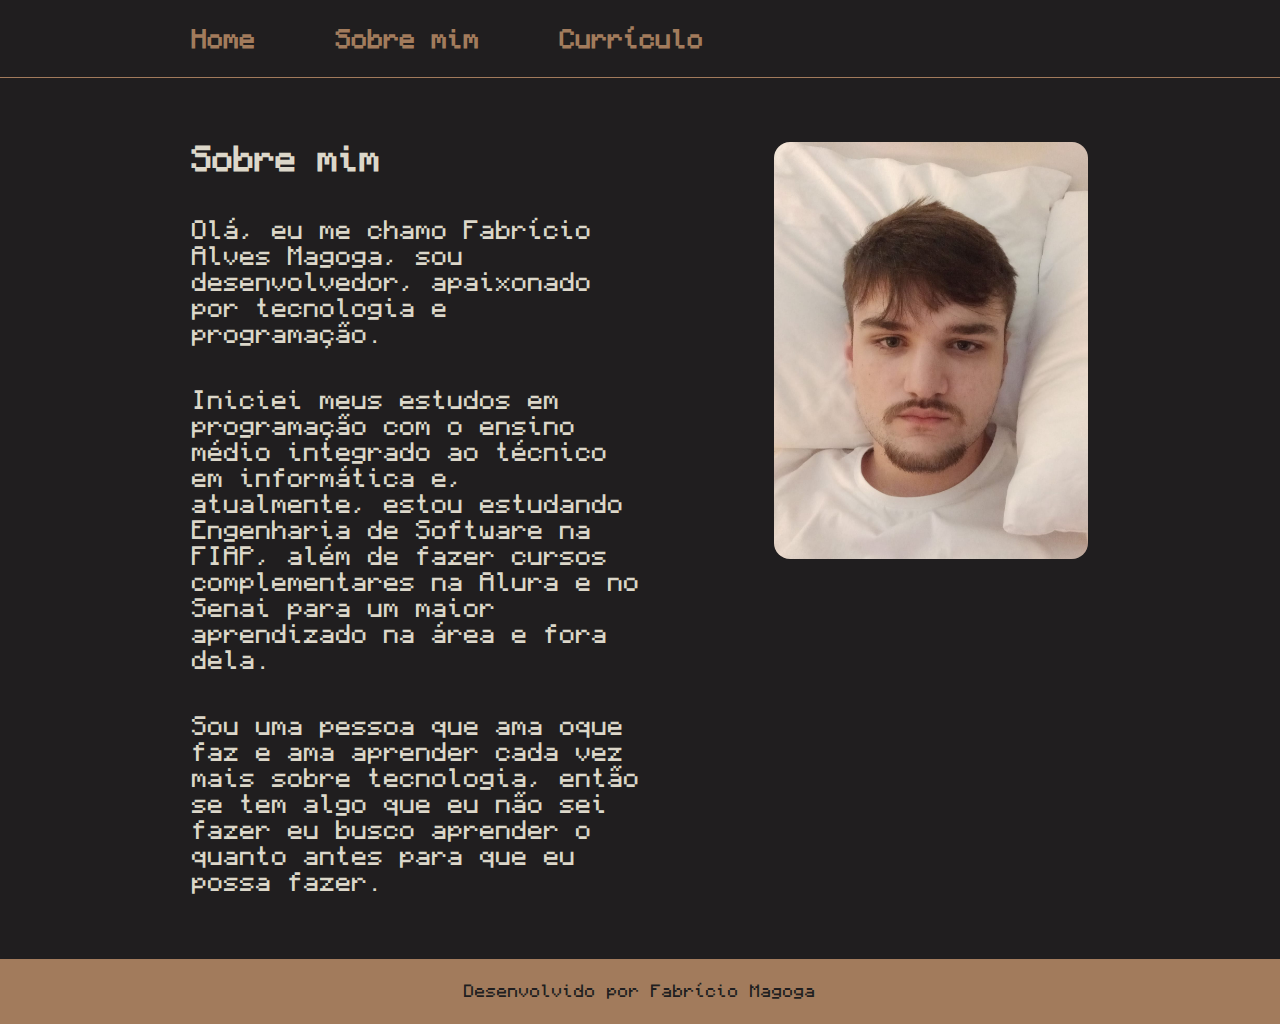
==== about.html @ 2d21634e "grandes mudancas" ====
<!DOCTYPE html>
<html lang="pt-br">

<head>
    <meta charset="UTF-8">
    <meta http-equiv="X-UA-Compatible" content="IE=edge">
    <meta name="viewport" content="width=device-width, initial-scale=1.0">
    <link rel="stylesheet" href="/styles/style.css">
    <title>Sobre mim</title>
</head>

<body>
    <header class="cabecalho">
        <nav class="cabecalho__menu">
            <a class="cabecalho__menu__links" href="index.html">Home</a>
            <a class="cabecalho__menu__links" href="about.html">Sobre mim</a>
            <a class="cabecalho__menu__links" href="curriculo.html">Currículo</a>
        </nav>
    </header>
    <main class="apresentacao">
        <section class="apresentacao__conteudo">
            <h1 class="apresentacao__conteudo__titulo">Sobre mim</h1>
            <p class="apresentacao__conteudo__texto">
                Olá, eu me chamo Fabrício Alves Magoga, sou desenvolvedor, apaixonado por tecnologia e programação.
            </p>
            <p class="apresentacao__conteudo__texto">
                Iniciei meus estudos em programação com o ensino médio integrado ao técnico em informática e,
                atualmente, estou estudando Engenharia de Software na FIAP, além de fazer cursos complementares na Alura
                e no Senai para um maior aprendizado na área e fora dela.
            </p>
            <p class="apresentacao__conteudo__texto">
                Sou uma pessoa que ama oque faz e ama aprender cada vez mais sobre tecnologia, então se tem algo que eu
                não sei fazer eu busco aprender o quanto antes para que eu possa fazer.
            </p>
        </section>
        <img class="apresentacao__imagem" src="/assets/img.jpg" alt="Foto de Fabrício Magoga">
    </main>
    <footer class="rodape">
        <p>Desenvolvido por Fabrício Magoga</p>
    </footer>
</body>

</html>
---- styles/style.css ----
@font-face {
    font-family: 'Monocraft';
    src: url('/fonts/Monocraft.ttf') format('truetype'),
         url('/fonts/Monocraft.otf') format('opentype');
}

:root{
    --cor-primaria: #201E1F;
    --cor-secundaria: #DCD7C9;
    --cor-terciaria: #A27B5C;
    --cor-hover: #634c39;

    --fonte-primaria: 'Monocraft';
}

*{
    margin: 0;
    padding: 0;
    font-family: var(--fonte-primaria);
    text-decoration: none;
}

body{
    box-sizing: border-box;
    background-color: var(--cor-primaria);
    color: var(--cor-secundaria);
}

main{
    gap: 20px;
}

.cabecalho{
    padding: 2% 0% 2% 15%;
    background-color: var(--cor-primaria);
    position: sticky;
    top: 0;
    align-self: flex-start;
    border-bottom: 1px solid var(--cor-terciaria);
}

.cabecalho__menu{
    display: flex;
    gap: 80px;
}

.cabecalho__menu__links{
    font-size: 1.5rem;
    font-weight: 600;
    color: var(--cor-terciaria);
}

.cabecalho__menu__links:hover{
    color: var(--cor-hover);
}

.apresentacao{
    padding: 5% 15%;
    display: flex;
    align-items: center;
    justify-content: space-between;
    gap: 80px;
}
.apresentacao__conteudo{
    width: 50%;
    display: flex;
    flex-direction: column;
    gap: 40px;
}

.apresentacao__conteudo__titulo{
    font-size: 2rem;
}

.titulo-destaque{
    color: var(--cor-terciaria);
}

.apresentacao__conteudo__texto{
    font-size: 1.5rem;
}

.apresentacao__conteudo__texto a{
    text-decoration: none;
    color: var(--cor-terciaria);
}

.apresentacao__links{
    display: flex;
    flex-direction: column;
    justify-content: space-between;
    align-items: center;
    gap: 32px;
}

.apresentacao__links__subtitulo{
    font-size: 1.5rem;
}

.apresentacao__links__navegacao{
    display: flex;
    justify-content: center;
    gap: 16px;
    border: 2px solid var(--cor-terciaria);
    width: 50%;
    text-align: center;
    border-radius: 8px;
    font-size: 1.5rem;
    font-weight: 600;
    padding: 21.5px 0;
    color: var(--cor-secundaria);
}


.apresentacao__links__navegacao:hover{
    background-color: var(--cor-hover);
}

.apresentacao__imagem {
    width: 35%;
    border-radius: 16px;
    position: sticky;
    top: 15%;
    align-self: flex-start;
}

.rodape{
    padding: 24px;
    text-align: center;
    color: var(--cor-primaria);
    background-color: var(--cor-terciaria);
    font-size: 1rem;
    font-weight: 400;
}

/*CURRICULO*/

.informacoes{
    display: flex;
    flex-direction: column;
    gap: 20px;
}

ul>li>a:hover{
    color: var(--cor-hover);
}

@media (max-width: 1200px) {
    .cabecalho{
        padding: 10%;
        position: inherit;
        align-self:inherit;
    }

    .cabecalho__menu{
        justify-content: center;
    }
    
    .apresentacao{
        flex-direction: column-reverse;
        padding: 5%;
    }

    .apresentacao__conteudo{
        width: auto;
    }

    .apresentacao__imagem {
        position: inherit;
        align-self:inherit;
    }
}
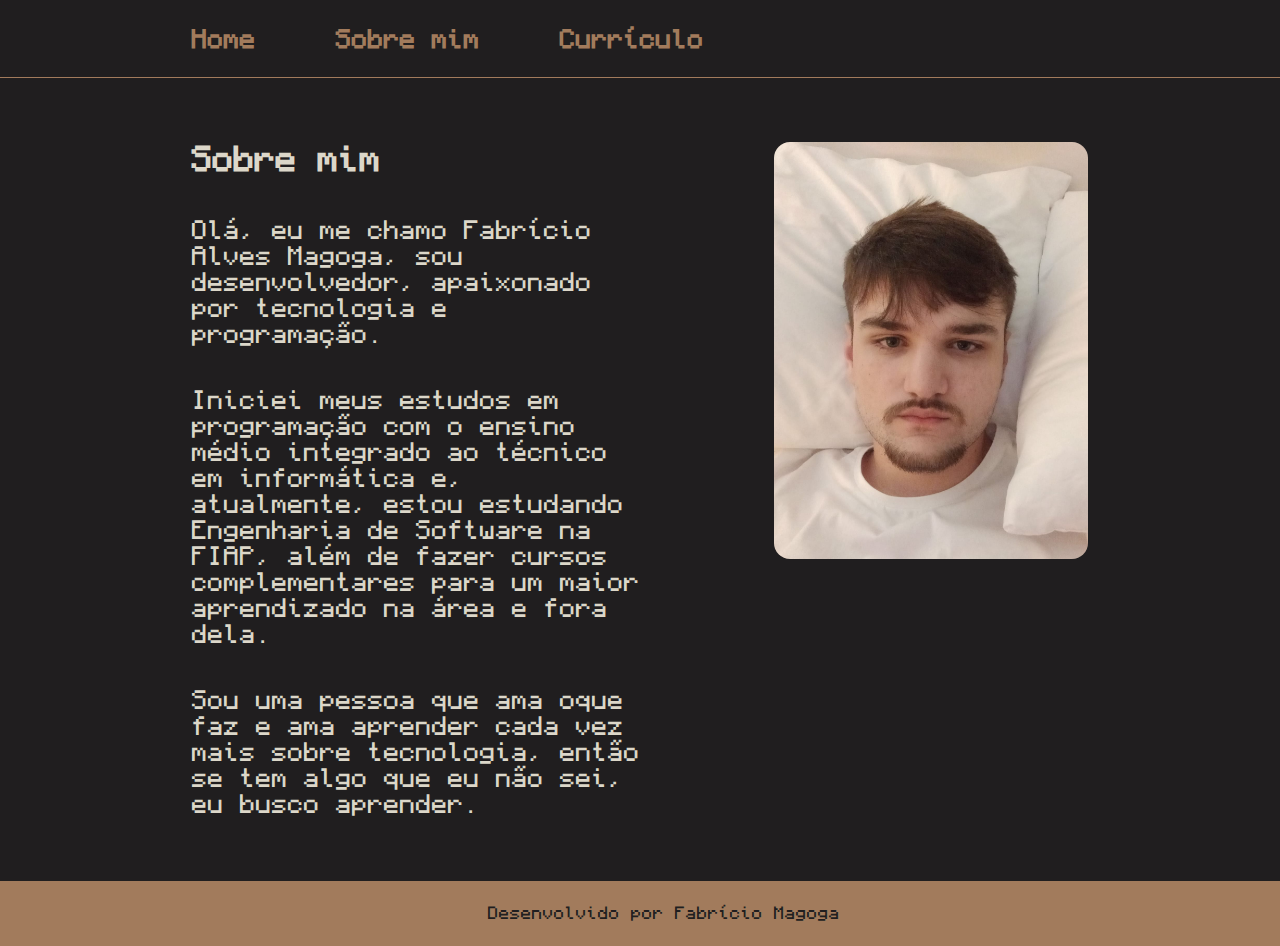
==== commit 5a00fe54: "simplificação dos certificados" ====
--- a/about.html
+++ b/about.html
@@ -25,12 +25,11 @@
             </p>
             <p class="apresentacao__conteudo__texto">
                 Iniciei meus estudos em programação com o ensino médio integrado ao técnico em informática e,
-                atualmente, estou estudando Engenharia de Software na FIAP, além de fazer cursos complementares na Alura
-                e no Senai para um maior aprendizado na área e fora dela.
+                atualmente, estou estudando Engenharia de Software na FIAP, além de fazer cursos complementares para um maior aprendizado na área e fora dela.
             </p>
             <p class="apresentacao__conteudo__texto">
                 Sou uma pessoa que ama oque faz e ama aprender cada vez mais sobre tecnologia, então se tem algo que eu
-                não sei fazer eu busco aprender o quanto antes para que eu possa fazer.
+                não sei, eu busco aprender.
             </p>
         </section>
         <img class="apresentacao__imagem" src="/assets/img.jpg" alt="Foto de Fabrício Magoga">
--- a/styles/style.css
+++ b/styles/style.css
@@ -42,6 +42,10 @@
 .cabecalho__menu{
     display: flex;
     gap: 80px;
+}
+
+.cabecalho__menu>a{
+    font-size: 1.5rem;
 }
 
 .cabecalho__menu__links{
@@ -125,6 +129,7 @@
 }
 
 .rodape{
+    width: 100%;
     padding: 24px;
     text-align: center;
     color: var(--cor-primaria);
@@ -147,13 +152,18 @@
 
 @media (max-width: 1200px) {
     .cabecalho{
-        padding: 10%;
+        padding: 5%;
         position: inherit;
         align-self:inherit;
     }
 
     .cabecalho__menu{
         justify-content: center;
+        font-size: 0.5rem;
+    }
+
+    .cabecalho__menu>a{
+        font-size: 1rem;
     }
     
     .apresentacao{
